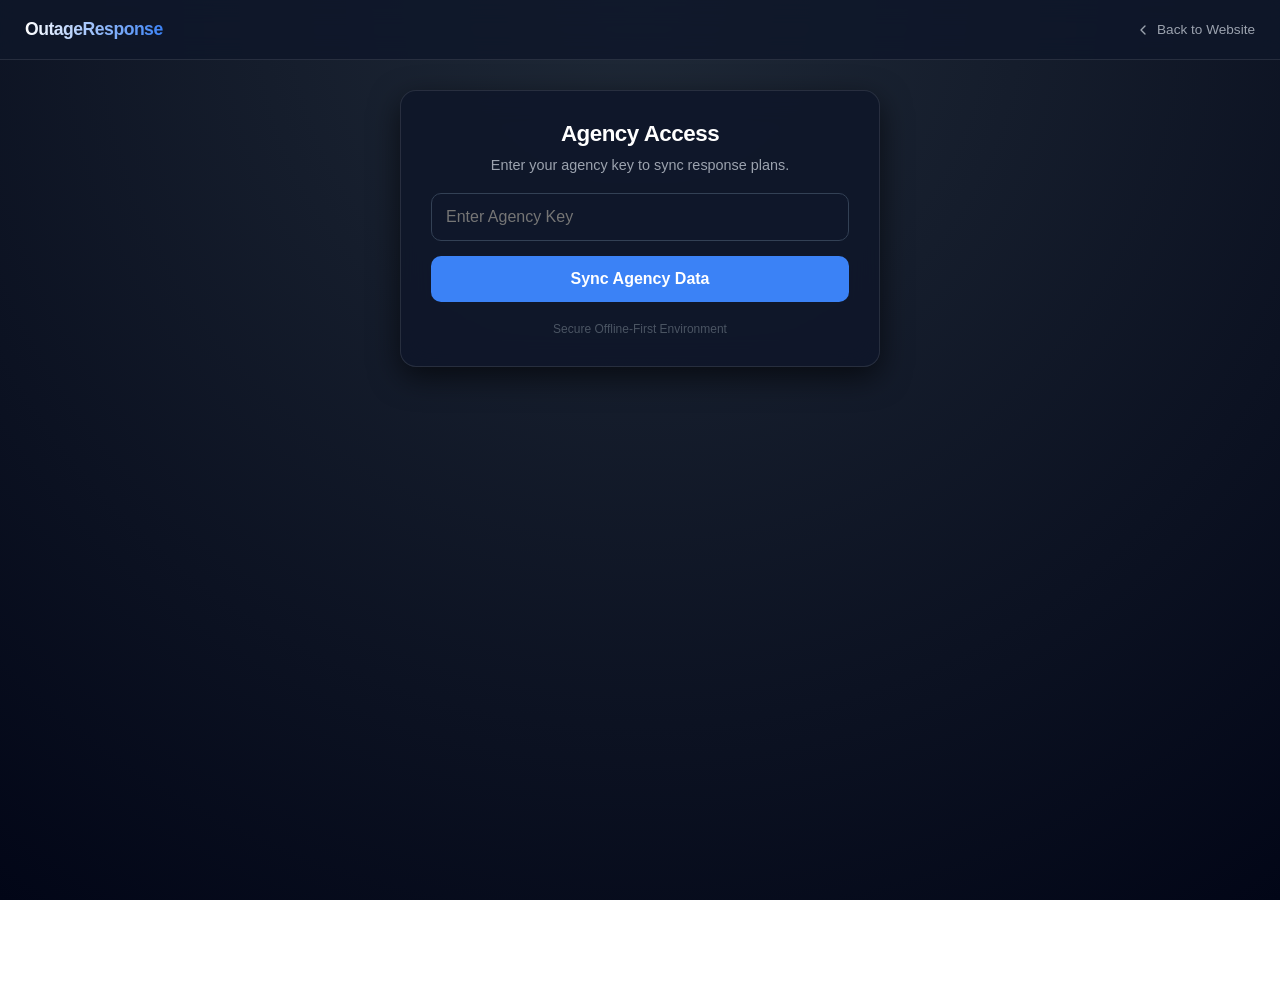
==== app/index.html @ 51c335b4 "root app files" ====
<!DOCTYPE html>
<html lang="en">
<head>
  <meta charset="UTF-8">
  <title>Outage Response | Agency Portal</title>
  <meta name="viewport" content="width=device-width, initial-scale=1.0">
  <link rel="stylesheet" href="style.css">
  <link rel="manifest" href="manifest.json">
  <meta name="theme-color" content="#1f2937">
</head>
<body>

  <nav class="app-nav">
    <div class="logo">OutageResponse</div>
    <a href="https://outageresponse.com" class="back-link">
      <svg width="16" height="16" viewBox="0 0 24 24" fill="none" stroke="currentColor" stroke-width="2" stroke-linecap="round" stroke-linejoin="round">
        <path d="m15 18-6-6 6-6"/>
      </svg>
      Back to Website
    </a>
  </nav>

  <div class="app-shell">
    
    <div id="login-section" class="card">
      <h1>Agency Access</h1>
      <p style="text-align: center; color: #9ca3af; font-size: 0.9rem; margin-top: -10px; margin-bottom: 20px;">
        Enter your agency key to sync response plans.
      </p>
      
      <input type="text" id="agency-key" placeholder="Enter Agency Key" autocomplete="off">
      <button class="primary-btn" id="login-btn">Sync Agency Data</button>
      
      <div style="margin-top: 20px; font-size: 0.75rem; color: #4b5563; text-align: center;">
        Secure Offline-First Environment
      </div>
    </div>

    <div id="app-section" style="display:none;">
      <div class="card">
        <h1 id="agency-name-display">Dispatch Portal</h1>
        
        <div class="search-wrapper">
          <input type="text" id="search-input" placeholder="Search Code (e.g. 10A01)" autocomplete="off">
          <div id="autocomplete-list" class="autocomplete-container"></div>
        </div>

        <div id="active-result"></div>
        
        <span class="logout-text" onclick="logout()">Logout Agency</span>
      </div>
    </div>

  </div>

  <script src="app.js"></script>
</body>
</html>
---- app/style.css ----
/* --- CSS VARIABLES --- */
:root {
  --bg-gradient: radial-gradient(circle at top, #1f2937, #020617);
  --card-bg: rgba(15, 23, 42, 0.9);
  --accent: #3b82f6;
  --accent-hover: #2563eb;
  --text-main: #f9fafb;
  --text-dim: #9ca3af;
  --input-bg: #0f172a;
  --border-color: rgba(255, 255, 255, 0.1);
  --nav-height: 60px;
}

/* --- BASE STYLES --- */
* {
  box-sizing: border-box;
}

body {
  margin: 0;
  padding: 0;
  font-family: -apple-system, BlinkMacSystemFont, "Segoe UI", Roboto, Helvetica, Arial, sans-serif;
  background: var(--bg-gradient);
  background-attachment: fixed;
  color: var(--text-main);
  min-height: 100vh;
  /* Standard flow for mobile reliability */
  display: block; 
}

/* --- FIXED NAVIGATION --- */
nav.app-nav {
  display: flex;
  justify-content: space-between;
  align-items: center;
  padding: 0 25px;
  background: rgba(15, 23, 42, 0.85);
  backdrop-filter: blur(12px);
  -webkit-backdrop-filter: blur(12px);
  border-bottom: 1px solid var(--border-color);
  position: fixed;
  top: 0;
  left: 0;
  right: 0;
  height: var(--nav-height);
  z-index: 2000;
}

.logo {
  font-weight: 800;
  font-size: 1.1rem;
  letter-spacing: -0.5px;
  background: linear-gradient(to right, #fff, var(--accent));
  -webkit-background-clip: text;
  -webkit-text-fill-color: transparent;
  text-decoration: none;
}

.back-link {
  display: flex;
  align-items: center;
  gap: 6px;
  color: var(--text-dim);
  text-decoration: none;
  font-size: 0.85rem;
  transition: color 0.2s;
}

.back-link:hover {
  color: #fff;
}

/* --- LAYOUT SHELL --- */
.app-shell {
  width: 100%;
  max-width: 520px;
  margin: calc(var(--nav-height) + 30px) auto 40px auto;
  padding: 0 20px;
}

/* --- COMPONENT: CARDS --- */
.card {
  background: var(--card-bg);
  border-radius: 16px;
  padding: 30px;
  box-shadow: 0 10px 30px rgba(0, 0, 0, 0.6);
  backdrop-filter: blur(15px);
  -webkit-backdrop-filter: blur(15px);
  border: 1px solid var(--border-color);
  margin-bottom: 20px;
}

h1 {
  font-size: 1.4rem;
  margin: 0 0 20px 0;
  text-align: center;
  color: #fff;
  letter-spacing: -0.5px;
}

/* --- FORMS & INPUTS --- */
input {
  width: 100%;
  padding: 14px;
  background: var(--input-bg);
  border: 1px solid #334155;
  border-radius: 10px;
  color: #fff;
  font-size: 1rem;
  margin-bottom: 15px;
  outline: none;
  transition: all 0.2s ease;
  -webkit-appearance: none; /* Fixes iOS shadow/border issues */
}

input:focus {
  border-color: var(--accent);
  box-shadow: 0 0 0 3px rgba(59, 130, 246, 0.2);
}

.primary-btn {
  width: 100%;
  padding: 14px;
  background: var(--accent);
  border: none;
  border-radius: 10px;
  color: #fff;
  font-weight: 600;
  font-size: 1rem;
  cursor: pointer;
  transition: background 0.2s, transform 0.1s;
}

.primary-btn:hover {
  background: var(--accent-hover);
}

/* --- AUTOCOMPLETE DROPDOWN --- */
.search-wrapper {
  position: relative;
}

.autocomplete-container {
  position: absolute;
  top: 55px;
  left: 0;
  right: 0;
  z-index: 1000;
  background: #1e293b;
  border-radius: 10px;
  border: 1px solid #334155;
  box-shadow: 0 15px 35px rgba(0, 0, 0, 0.5);
  max-height: 250px;
  overflow-y: auto;
}

.autocomplete-item {
  padding: 12px 15px;
  cursor: pointer;
  border-bottom: 1px solid rgba(255, 255, 255, 0.05);
  font-size: 0.9rem;
  color: #cbd5e1;
}

.autocomplete-item:hover, .autocomplete-active {
  background: #334155;
  color: #fff;
}

.autocomplete-item strong {
  color: var(--accent);
}

/* --- RESULT DISPLAY --- */
.result-item {
  background: rgba(255, 255, 255, 0.03);
  padding: 20px;
  border-radius: 14px;
  margin-top: 20px;
  border-top: 3px solid var(--accent);
  animation: slideUp 0.3s ease-out;
}

.level-badge {
  font-size: 0.7rem;
  background: #374151;
  padding: 3px 8px;
  border-radius: 5px;
  color: var(--text-dim);
  font-weight: bold;
  text-transform: uppercase;
}

.determinant-title {
  font-weight: 700;
  margin: 10px 0;
  font-size: 1.1rem;
  color: #fff;
}

.agency-row {
  display: flex;
  justify-content: space-between;
  align-items: flex-start;
  padding: 10px 0;
  border-bottom: 1px solid rgba(255, 255, 255, 0.05);
  gap: 10px;
}

.agency-row:last-child { border-bottom: none; }

.agency-row strong {
  text-transform: uppercase;
  font-size: 0.8rem;
  letter-spacing: 0.5px;
  flex-shrink: 0;
}

.agency-row span {
  font-size: 0.9rem;
  text-align: right;
  color: #e5e7eb;
}

/* --- UTILS --- */
.logout-text {
  display: block;
  text-align: center;
  font-size: 0.8rem;
  color: #64748b;
  margin-top: 25px;
  cursor: pointer;
  text-decoration: underline;
}

/* --- ANIMATIONS --- */
@keyframes slideUp {
  from { opacity: 0; transform: translateY(15px); }
  to { opacity: 1; transform: translateY(0); }
}

/* --- MOBILE OPTIMIZATION --- */
@media (max-width: 600px) {
  nav.app-nav { padding: 0 15px; }
  
  .app-shell { 
    margin-top: calc(var(--nav-height) + 15px); 
  }
  
  .card { padding: 20px; }
  
  .agency-row {
    flex-direction: column;
    gap: 4px;
  }
  
  .agency-row span {
    text-align: left;
    width: 100%;
  }
}
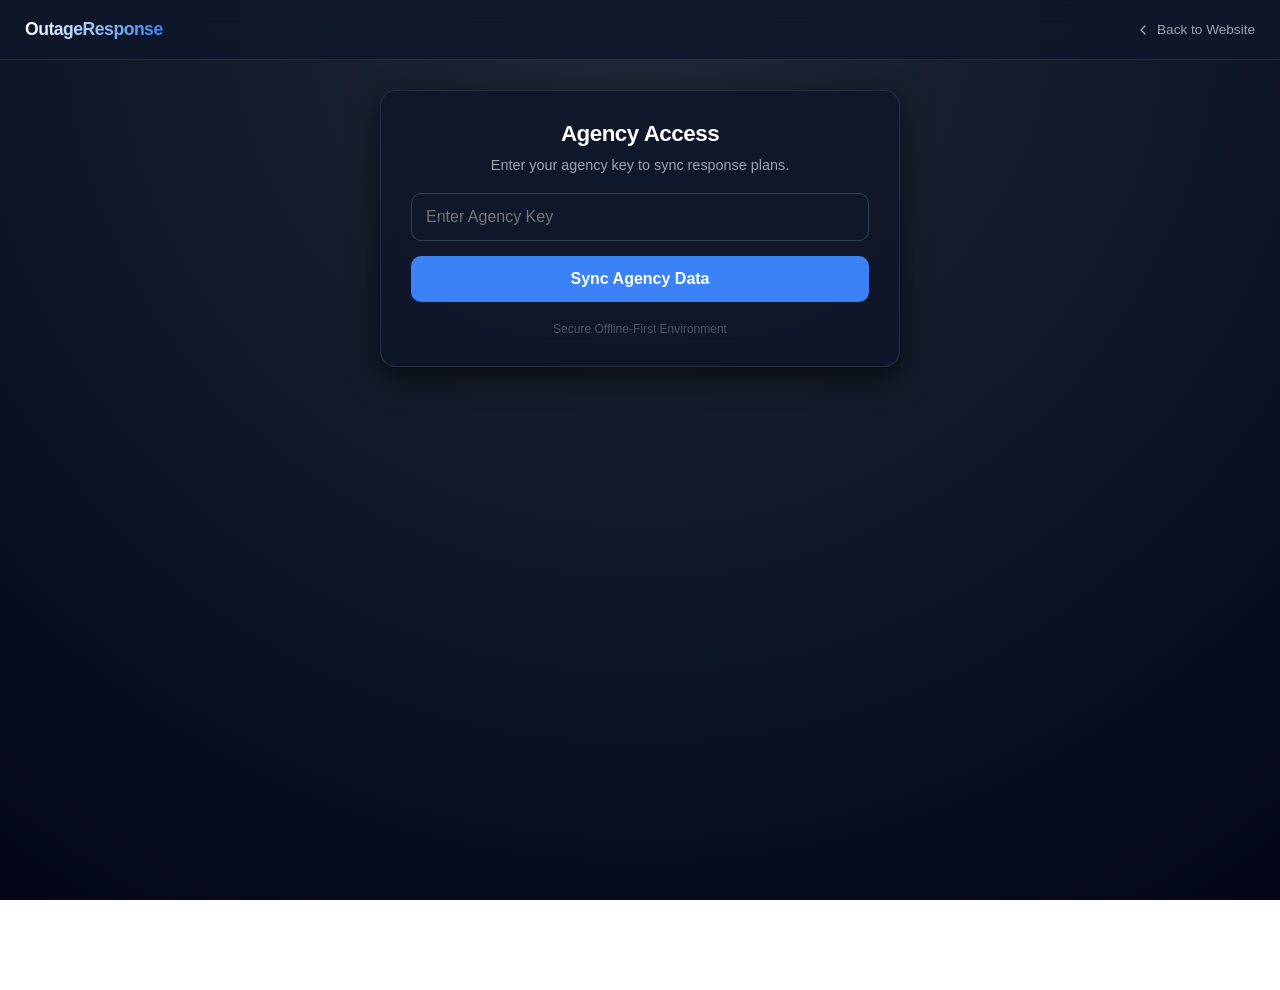
==== commit 3946f063: "Add files via upload" ====
--- a/app/index.html
+++ b/app/index.html
@@ -22,7 +22,7 @@
 
   <div class="app-shell">
     
-    <div id="login-section" class="card">
+    <div id="login-section" class="card" style="max-width: 520px; margin: 0 auto;">
       <h1>Agency Access</h1>
       <p style="text-align: center; color: #9ca3af; font-size: 0.9rem; margin-top: -10px; margin-bottom: 20px;">
         Enter your agency key to sync response plans.
@@ -37,22 +37,53 @@
     </div>
 
     <div id="app-section" style="display:none;">
-      <div class="card">
+      <div class="card" id="main-app-card">
         <h1 id="agency-name-display">Dispatch Portal</h1>
         
+        <div class="sync-status-wrapper" style="text-align: center; margin-bottom: 20px;">
+          <span id="network-badge" class="sync-badge">
+              <span id="network-dot" class="badge-dot"></span>
+              <span id="network-text">Checking connection...</span>
+          </span>
+        </div>
+        <div id="sync-timestamp-note" style="text-align: center; margin-bottom: 20px; display: none;">
+            <span id="sync-time-text" style="font-size: 0.72rem; color: #64748b; background: rgba(0,0,0,0.2); padding: 4px 12px; border-radius: 20px; border: 1px solid rgba(255,255,255,0.05);"></span>
+        </div>
+
         <div class="search-wrapper">
-          <input type="text" id="search-input" placeholder="Search Code (e.g. 10A01)" autocomplete="off">
+          <input type="text" id="search-input" placeholder="Search Code..." autocomplete="off">
           <div id="autocomplete-list" class="autocomplete-container"></div>
         </div>
-
         <div id="active-result"></div>
         
-        <span class="logout-text" onclick="logout()">Logout Agency</span>
+        <hr style="border: 0; border-top: 1px solid rgba(255,255,255,0.1); margin: 40px 0;">
+
+        <h2 style="text-align: center; margin-bottom: 30px; letter-spacing: -0.5px;">Local Status Board</h2>
+        
+        <div class="board-section-header">
+          <h3>Active Incidents</h3>
+          <div class="control-group">
+            <input type="text" id="new-inc-type" placeholder="Type (e.g., Fire)">
+            <input type="text" id="new-inc-loc" placeholder="Location">
+            <button onclick="addIncident()" class="primary-btn danger-btn">+ Create</button>
+          </div>
+        </div>
+        <div id="incident-grid" class="incident-grid"></div>
+
+        <div class="board-section-header" style="margin-top: 40px;">
+          <h3>Unit Roster</h3>
+          <div class="control-group">
+            <input type="text" id="new-unit-name" placeholder="Unit ID">
+            <button onclick="addUnit()" class="primary-btn">+ Add Unit</button>
+          </div>
+        </div>
+        <div id="unit-grid" class="unit-grid"></div>
+
+        <span class="logout-text" onclick="logout()">Logout & Clear Cache</span>
       </div>
     </div>
-
   </div>
-
+  
   <script src="app.js"></script>
 </body>
 </html>
--- a/app/style.css
+++ b/app/style.css
@@ -73,7 +73,7 @@
 /* --- LAYOUT SHELL --- */
 .app-shell {
   width: 100%;
-  max-width: 520px;
+  max-width: 1000px; /* Expanded for the status board grid */
   margin: calc(var(--nav-height) + 30px) auto 40px auto;
   padding: 0 20px;
 }
@@ -88,6 +88,7 @@
   -webkit-backdrop-filter: blur(15px);
   border: 1px solid var(--border-color);
   margin-bottom: 20px;
+  transition: border 0.3s;
 }
 
 h1 {
@@ -110,7 +111,7 @@
   margin-bottom: 15px;
   outline: none;
   transition: all 0.2s ease;
-  -webkit-appearance: none; /* Fixes iOS shadow/border issues */
+  -webkit-appearance: none;
 }
 
 input:focus {
@@ -238,6 +239,170 @@
   from { opacity: 0; transform: translateY(15px); }
   to { opacity: 1; transform: translateY(0); }
 }
+
+/* --- COMPONENT: STATUS BADGE INDICATORS --- */
+.sync-badge {
+  display: inline-flex;
+  align-items: center;
+  gap: 8px;
+  font-size: 0.75rem;
+  font-weight: 500;
+  padding: 5px 14px;
+  border-radius: 20px;
+  transition: all 0.3s ease;
+  background: rgba(0, 0, 0, 0.25);
+  border: 1px solid rgba(255, 255, 255, 0.05);
+}
+
+.sync-badge.online-mode {
+  color: #a7f3d0;
+  border-color: rgba(16, 185, 129, 0.2);
+}
+
+.sync-badge.offline-mode {
+  color: #fca5a5;
+  background: rgba(239, 68, 68, 0.08);
+  border-color: rgba(239, 68, 68, 0.25);
+}
+
+.badge-dot {
+  width: 6px;
+  height: 6px;
+  border-radius: 50%;
+  position: relative;
+}
+
+.badge-dot.online-dot {
+  background-color: #10b981;
+  box-shadow: 0 0 6px #10b981;
+}
+
+.badge-dot.offline-dot {
+  background-color: #ef4444;
+  box-shadow: 0 0 8px #ef4444;
+}
+
+.badge-dot.offline-dot::after {
+  content: '';
+  position: absolute;
+  top: 0; left: 0;
+  width: 100%; height: 100%;
+  border-radius: 50%;
+  background-color: #ef4444;
+  animation: badgePulse 1.5s infinite ease-in-out;
+}
+
+@keyframes badgePulse {
+  0% { transform: scale(1); opacity: 0.6; }
+  70% { transform: scale(2.4); opacity: 0; }
+  100% { transform: scale(1); opacity: 0; }
+}
+
+/* --- LOCAL STATUS BOARD STYLES --- */
+
+.board-section-header {
+  display: flex;
+  justify-content: space-between;
+  align-items: flex-end;
+  margin-bottom: 20px;
+  flex-wrap: wrap;
+  gap: 15px;
+}
+
+.board-section-header h3 {
+  margin: 0;
+  font-size: 1.25rem;
+  color: #e2e8f0;
+}
+
+.control-group {
+  display: flex;
+  gap: 10px;
+  flex-wrap: wrap;
+  align-items: center;
+}
+
+.control-group input {
+  margin-bottom: 0;
+  width: auto;
+  min-width: 150px;
+  flex-grow: 1;
+}
+
+.control-group .primary-btn {
+  width: auto;
+  padding: 14px 20px;
+}
+
+.danger-btn { background: #ef4444; }
+.danger-btn:hover { background: #dc2626; }
+
+/* Grid Layouts */
+.incident-grid {
+  display: grid; grid-template-columns: repeat(auto-fill, minmax(300px, 1fr)); gap: 15px;
+}
+
+.unit-grid {
+  display: grid; grid-template-columns: repeat(auto-fill, minmax(220px, 1fr)); gap: 15px;
+}
+
+/* Cards */
+.board-card-item {
+  background: #1e293b; 
+  border: 1px solid #334155; 
+  border-radius: 12px;
+  padding: 15px; 
+  display: flex; 
+  flex-direction: column; 
+  gap: 10px;
+  cursor: grab;
+  transition: transform 0.2s;
+}
+
+.board-card-item:active { cursor: grabbing; }
+.board-card-item:hover { transform: translateY(-2px); }
+
+.incident-card { border-color: rgba(239, 68, 68, 0.4); box-shadow: inset 0 0 15px rgba(239, 68, 68, 0.05); }
+
+.card-header {
+  display: flex; justify-content: space-between; align-items: flex-start; pointer-events: none;
+}
+
+.card-title { margin: 0; font-size: 1.1rem; font-weight: bold; color: #fff; }
+.card-subtitle { margin: 2px 0 0 0; font-size: 0.85rem; color: var(--text-dim); }
+
+.delete-btn {
+  background: none; border: none; color: var(--text-dim); cursor: pointer;
+  font-size: 1.2rem; line-height: 1; padding: 0; transition: color 0.2s;
+  pointer-events: auto;
+}
+.delete-btn:hover { color: #ef4444; }
+
+/* Status Options */
+.status-select { 
+  width: 100%; padding: 8px; border-radius: 6px; border: none; font-weight: 600; 
+  color: white; cursor: pointer; font-size: 0.9rem; font-family: inherit;
+}
+
+.status-inquarters { background-color: #4b5563; color: #10b981; }
+.status-available { background-color: #10b981; color: white; }
+.status-enroute { background-color: #3b82f6; color: white; }
+.status-onscene { background-color: #f59e0b; color: white; }
+.status-oos { background-color: #ef4444; color: white; }
+.status-select option { background-color: #0f172a; color: white; }
+
+.assign-label { font-size: 0.75rem; color: var(--text-dim); margin-bottom: -5px; text-transform: uppercase; font-weight: 600; }
+.incident-assign { width: 100%; padding: 8px; background: #0f172a; border: 1px solid #475569; border-radius: 6px; color: #e2e8f0; }
+
+.assigned-units-list {
+  background: rgba(15, 23, 42, 0.5); border-radius: 6px; padding: 8px; min-height: 35px;
+  display: flex; flex-wrap: wrap; gap: 6px; border: 1px solid rgba(255,255,255,0.05); pointer-events: none;
+}
+.unit-badge { background: #334155; color: white; padding: 3px 6px; border-radius: 4px; font-size: 0.75rem; font-weight: bold; }
+
+/* Drag Effects */
+.dragging { opacity: 0.4; }
+.drag-over { border: 2px dashed var(--accent) !important; }
 
 /* --- MOBILE OPTIMIZATION --- */
 @media (max-width: 600px) {
@@ -258,4 +423,7 @@
     text-align: left;
     width: 100%;
   }
+
+  .control-group { width: 100%; flex-direction: column; }
+  .control-group input, .control-group button { width: 100%; }
 }
